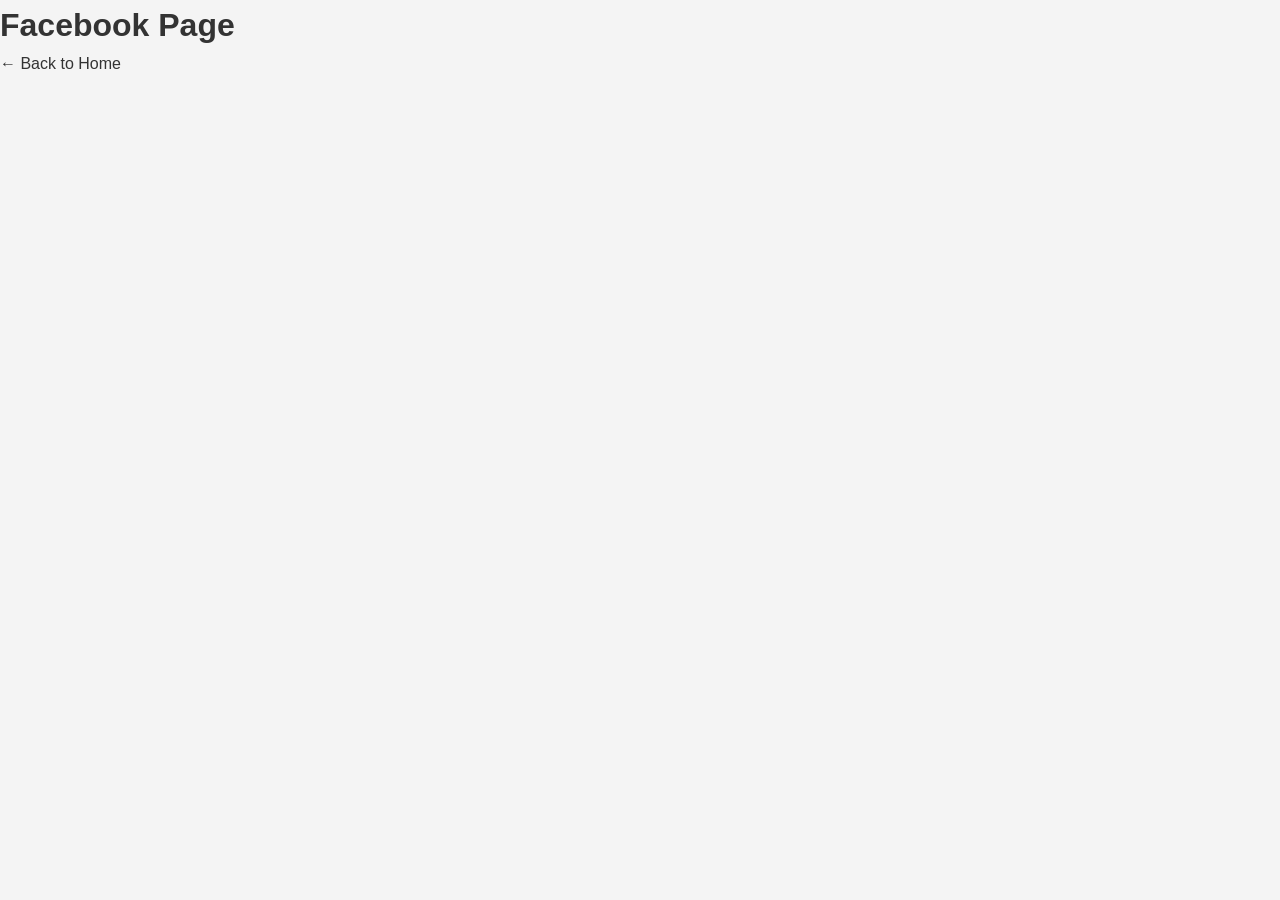
==== facebook.html @ 4de534b7 "Set up project structure" ====
<!DOCTYPE html>
<html lang="en">
<head>
    <meta charset="UTF-8">
    <meta name="viewport" content="width=device-width, initial-scale=1.0">
    <title>Facebook</title>
    <link rel="stylesheet" href="css/style.css">
</head>
<body>
    <h1>Facebook Page</h1>
    <a href="index.html">← Back to Home</a>
</body>
</html>
---- css/style.css ----
/*-------CSS Reset-------*/

* {
    margin: 0;
    padding: 0;
    box-sizing: border-box;
}
img {
    max-width: 100%;
    display: block;
}
/*-------Global Styles-------*/
body {
    min-height: 100vh;
    font-family: 'Arial', sans-serif;
    font-size: 16px;
    line-height: 1.6;
    background-color: #f4f4f4;
    color: #333;
}
a {
    text-decoration: none;
    color: inherit;
}
button {
    cursor: pointer;
    border: none;
    background-color: #e3cccc;
    color: #887f7f;
    padding: 10px 20px;
    border-radius: 5px;
    transition: background-color 0.3s ease;
}
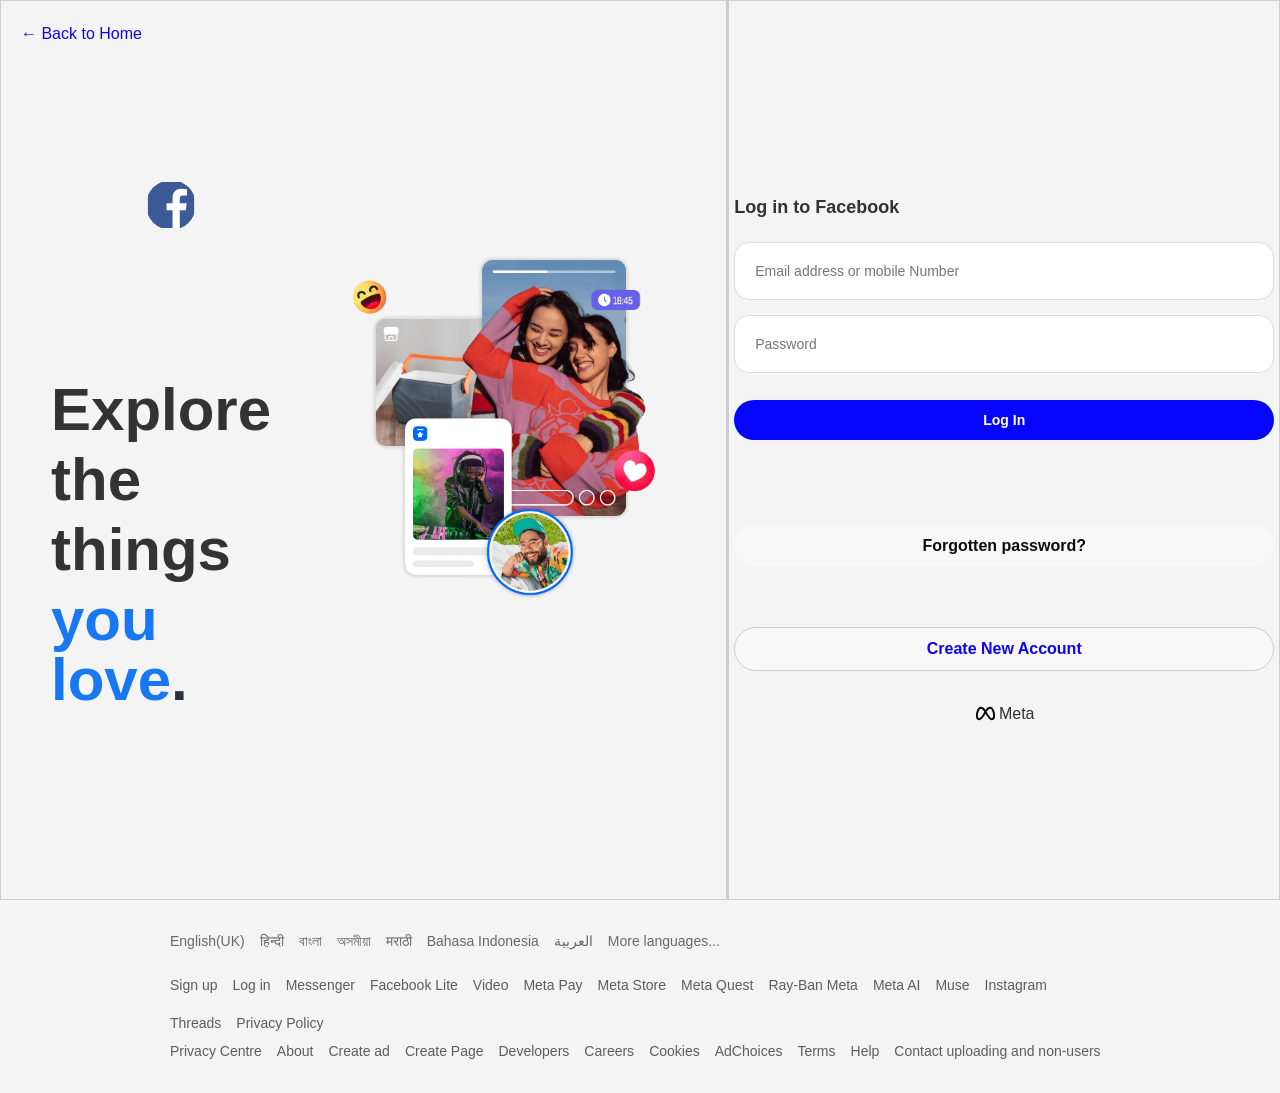
==== commit c14f25a3: "Here i trying to use some of my skill" ====
--- a/facebook.html
+++ b/facebook.html
@@ -5,9 +5,105 @@
     <meta name="viewport" content="width=device-width, initial-scale=1.0">
     <title>Facebook</title>
     <link rel="stylesheet" href="css/style.css">
+    <link rel="stylesheet" href="css/facebook.css">
 </head>
 <body>
-    <h1>Facebook Page</h1>
-    <a href="index.html">← Back to Home</a>
+    <main class="facebook-page">
+        
+        <!-- back to home link -->
+        <a href="index.html" class="back-home">← Back to Home</a>
+        <!-- left section -->
+         <section class="facebook-left">
+            <div class="facebook-logo-text">
+                <!--facebook logo-->
+              <div class="facebook-logo">
+                  <img src="images/devicon-facebook.svg" alt="facebook logo">
+                
+              </div>
+            <!-- Explore Text -->
+              <div class="explore-text">
+                <p>Explore</p>
+                <p>the</p>
+                <p>things</p>
+                <p class="love-text">you love<span class="dot-style">.</span></p>
+              </div>
+
+            </div>
+            
+             <!-- Facebook Illustration -->
+            <div class="facebook-illustration">
+                <img src="images/pictures.webp" alt="facebook illustration">
+            </div>
+
+         </section>
+         <!-- right section -->
+         <section class="facebook-right">
+            <div class="login-container">
+                <h1>Log in to Facebook</h1>
+                <form action="">
+                    <input type="text" placeholder="Email address or mobile Number">
+                    <input type="password" placeholder="Password">
+                    <button type="submit">Log In</button>
+                </form>
+                <a href="#" class="forgot-password"><button class="forget-button">Forgotten password?</button> </a>
+                
+                <button type="button" class="create-account">Create New Account</button>
+            </div>
+            <!-- meta -->
+             <div class="meta-brand">
+                <img class="meta-logo" src="images/brand-meta.svg" alt="meta logo">
+                <span>Meta</span>
+             </div>
+
+
+
+         </section>
+
+    </main> 
+    <footer class="facebook-footer">
+        <div class="footer-languages">
+            <a href="#">English(UK)</a>
+            <a href="#">हिन्दी</a>
+            <a href="#">বাংলা</a>
+            <a href="#">অসমীয়া</a>
+            <a href="#">मराठी</a>
+            <a href="#">Bahasa Indonesia</a>
+            <a href="#">العربية</a>
+            <a href="#">More languages...</a>
+
+        </div>
+        <!--footer links -->
+        <div class="footer-links">
+           <a href="#">Sign up</a>
+           <a href="#">Log in</a>
+           <a href="#">Messenger</a>
+           <a href="#">Facebook Lite</a>
+           <a href="#">Video</a>
+           <a href="#">Meta Pay</a>
+           <a href="#">Meta Store</a>
+           <a href="#">Meta Quest</a>
+           <a href="#">Ray-Ban Meta</a>
+           <a href="#">Meta AI</a>
+           <a href="#">Muse</a>
+           <a href="#">Instagram</a>
+           <a href="#">Threads</a>
+           <a href="#">Privacy Policy</a>  
+        </div>
+        <div class="footer-links">
+           <a href="#">Privacy Centre</a>
+           <a href="#">About</a>
+           <a href="#">Create ad</a>
+           <a href="#">Create Page</a>
+           <a href="#">Developers</a>
+           
+           <a href="#">Careers</a>
+           <a href="#">Cookies</a>
+           <a href="#">AdChoices</a>
+           <a href="#">Terms</a>
+           <a href="#">Help</a>
+           <a href="#">Contact uploading and non-users</a>
+        </div>
+    </footer>
+    
 </body>
 </html>
--- a/css/style.css
+++ b/css/style.css
@@ -1,35 +1,28 @@
-/*-------CSS Reset-------*/
+/*------- CSS Reset -------*/
 
 * {
     margin: 0;
     padding: 0;
     box-sizing: border-box;
 }
+
 img {
     max-width: 100%;
     display: block;
 }
-/*-------Global Styles-------*/
+
+/*------- Global Styles -------*/
+
 body {
     min-height: 100vh;
-    font-family: 'Arial', sans-serif;
+    font-family: Arial, sans-serif;
     font-size: 16px;
     line-height: 1.6;
     background-color: #f4f4f4;
     color: #333;
 }
+
 a {
     text-decoration: none;
     color: inherit;
-}
-button {
-    cursor: pointer;
-    border: none;
-    background-color: #e3cccc;
-    color: #887f7f;
-    padding: 10px 20px;
-    border-radius: 5px;
-    transition: background-color 0.3s ease;
-}
-
- +}
--- a/css/facebook.css
+++ b/css/facebook.css
@@ -0,0 +1,345 @@
+/* =========================
+   Facebook Page
+========================= */
+
+.facebook-page {
+    min-height: 100vh;
+    display: flex;
+    position: relative;
+    border: 1px solid #ccc;
+}
+
+
+/* =========================
+   Back to Home
+========================= */
+
+.back-home {
+    position: absolute;
+    top: 20px;
+    left: 20px;
+    color: #0f03fa;
+    text-decoration: none;
+    font-size: 16px;
+}
+.back-home:hover {
+    text-decoration: underline;
+}
+
+
+
+/* =========================
+   Left Section
+========================= */
+
+.facebook-left {
+    width: 57%;
+    display: flex;
+    flex-direction: row;
+    justify-content: center;
+    align-items: center;
+    padding: 40px;
+    border-right: 3px solid #ccc;
+}
+
+.facebook-logo-text {
+    display: flex;
+    flex-direction: column;
+    justify-content: center;
+    align-items: center;
+    text-align: flex-start;
+    gap: 120px;
+}
+/* Facebook Logo */
+
+.facebook-logo img {
+    width: 50px;
+    height: auto;
+    border-radius: 50%;
+    margin-left: 20px;
+}
+
+
+/* Explore Text */
+
+.explore-text {
+    margin-top: 20px;
+    text-align: flex-start;
+}
+
+.explore-text p {
+    margin: 10px;
+    font-size: 60px;
+    line-height: 1.00;
+    font-weight: 650;
+}
+
+.explore-text .love-text {
+    font-weight: 650;
+    color: #1877f2;
+}
+.dot-style {
+    color:#293037
+}
+
+
+/* Facebook Illustration */
+
+.facebook-illustration {
+    margin-top: -50px;
+}
+
+.facebook-illustration img {
+    width: 640px;
+    max-width: 100%;
+    height: auto;
+    display: block;
+}
+/* =========================
+   Right Section
+========================= */
+
+.facebook-right {
+    width: 43%;
+    display:flex;
+    flex-direction: column;
+    justify-content: center;
+    align-items: center;
+}
+.login-container {
+    width: 580px;
+    padding: 20px;
+}
+.login-container h1 {
+    font-size: 18px;
+    margin-bottom: 20px;
+    text-align: flex-start;
+
+}
+.login-container input {
+    width: 100%;
+    padding: 20px;
+    margin-bottom: 15px;
+    border: 1px solid #ddd;
+    border-radius: 15px;
+    font-size: 14px;
+    
+}
+.login-container input:focus {
+    outline: none;
+    border-color: #808284;
+    box-shadow: 0 0 5px rgba(157, 163, 171, 0.5);
+}
+.login-container form button {
+    width: 100%;
+    padding: 12px;
+    border: none;
+    border-radius: 50px;
+    background-color: #0505fb;
+    color: #fff;
+    font-size: 14px;
+    font-weight: bold;
+    cursor: pointer;
+    margin-top: 12px;
+
+
+
+}
+.login-container form button:hover {
+    background-color: #4c41ca;
+}
+.forgot-password {
+    display: block;
+    margin-top: 25px;
+    text-align: center;
+    color: #0e141a;
+    font-size: 16px;
+    text-decoration: none;
+
+}
+
+.forget-button {
+    width: 100%;
+    padding: 12px;
+    border-radius: 50px;
+    background-color: #f7f8f7;
+    color:hsl(240, 4%, 5%);
+    font-size: 16px;
+    font-weight: bold;
+    cursor: pointer;
+    margin-top: 60px;
+    border:none;
+}
+.forget-button:hover {
+    text-decoration: underline;
+    background-color: #ebe8e8;
+}
+
+.forget-button:hover {
+    text-decoration: underline;
+}
+.create-account {
+    width: 100%;
+    padding: 12px;
+    border-radius: 50px;
+    background-color: #f7f8f7;
+    color:hsl(243, 98%, 49%);
+    font-size: 16px;
+    font-weight: bold;
+    cursor: pointer;
+    margin-top: 60px;
+    border: 1px solid #ccc;
+}
+/* Meta Brand */
+.meta-brand {
+    display: flex;
+    align-items: center;
+    gap: 2px;
+    margin-top: 10px;
+}
+.meta-logo {
+    width: 23px;
+    height: 23px;
+   
+}
+.facebook-footer {
+    width: 100%;
+    max-width: 980px;
+    margin: 0 auto;
+    padding: 30px 20px;
+}
+.footer-languages {
+    display: flex;
+    flex-wrap: wrap;
+    gap: 15px;
+    padding-bottom: 12px;
+    
+
+}
+.footer-languages a {
+    color: #66686b;
+    font-size: 14px;
+    text-decoration: none;
+}
+.footer-languages a:hover {
+    text-decoration: underline;
+}
+.footer-links {
+    display: flex;
+    flex-wrap: wrap;
+    gap: 15px;
+    
+    margin-top: 10px;
+    
+    
+}
+.footer-links a {
+    color: #5b5d60;
+    font-size: 14px;
+    text-decoration: none;
+}
+.footer-links a:hover {
+    text-decoration: underline;
+}
+.footer-links + .footer-links {
+    margin-top: 6px;
+}
+/* Mobile */
+@media (max-width: 600px) {
+
+    .facebook-page {
+        min-height: auto;
+    }
+
+    .back-home {
+        top: 15px;
+        left: 15px;
+        font-size: 14px;
+    }
+
+    /* Left Section */
+    .facebook-left {
+        flex-direction: column;
+        padding: 70px 20px 40px;
+    }
+
+    .facebook-logo-text {
+        gap: 25px;
+        width: 100%;
+    }
+
+    .facebook-logo img {
+        width: 45px;
+        margin-left: 0;
+    }
+
+    .explore-text {
+        margin-top: 10px;
+        text-align: center;
+    }
+
+    .explore-text p {
+        margin: 5px;
+        font-size: 38px;
+    }
+
+    .facebook-illustration {
+        margin-top: 20px;
+        width: 100%;
+    }
+
+    .facebook-illustration img {
+        width: 100%;
+        max-width: 420px;
+        margin: 0 auto;
+    }
+
+    /* Right Section */
+    .facebook-right {
+        padding: 30px 15px;
+    }
+
+    .login-container {
+        width: 100%;
+        padding: 10px;
+    }
+
+    .login-container h1 {
+        font-size: 17px;
+    }
+
+    .login-container input {
+        box-sizing: border-box;
+        padding: 17px;
+        font-size: 14px;
+    }
+
+    .login-container form button {
+        padding: 12px;
+    }
+
+    .forget-button,
+    .create-account {
+        margin-top: 30px;
+    }
+
+    /* Footer */
+    .facebook-footer {
+        width: 100%;
+        box-sizing: border-box;
+        padding: 25px 15px;
+    }
+
+    .footer-languages,
+    .footer-links {
+        gap: 10px;
+    }
+
+    .footer-languages a,
+    .footer-links a {
+        font-size: 12px;
+    }
+}
+
+
+
